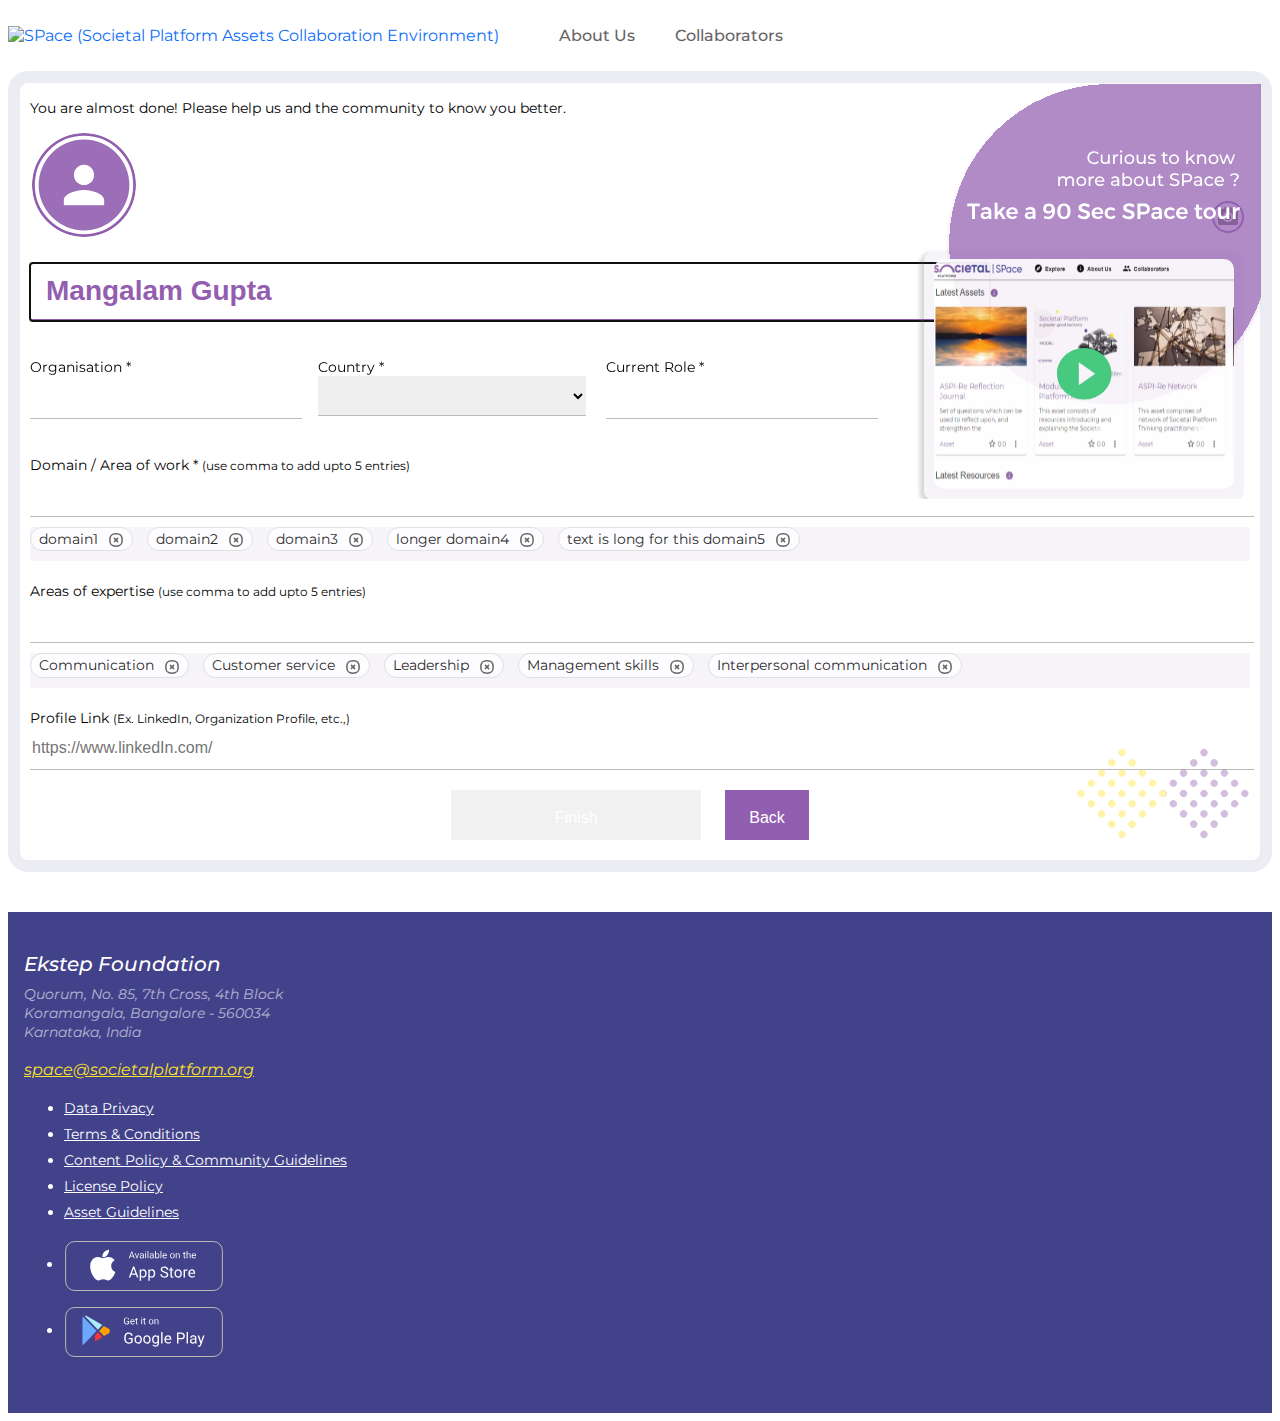
==== final.html @ 02b8c608 "Updates" ====
<!DOCTYPE html>
<html lang="en">
    <head>
        <meta charset="utf-8">
        <meta http-equiv="Cache-Control" content="no-cache">
        <meta name="viewport" content="width=device-width, initial-scale=1, maximum-scale=1, user-scalable=no">

        <title>Onboarding to Societal Platform SPace</title>


        
        <link rel="icon" href="https://space.societalplatform.org/auth/resources/d3nnr/login/space-keycloak-theme-v3/img/favicon.png" />  
       
        <link rel="stylesheet" href="https://fonts.googleapis.com/css2?family=Montserrat:wght@100;200;300;400;500;600;700;800&display=swap"/>

        <link rel="stylesheet" href="https://space.societalplatform.org/auth/resources/d3nnr/login/space-keycloak-theme-v3/node_modules/patternfly/dist/css/patternfly.min.css"/>
        <!-- <link rel="stylesheet" href="https://space.societalplatform.org/auth/resources/d3nnr/login/space-keycloak-theme-v3/node_modules/patternfly/dist/css/patternfly-additions.min.css"/> -->
        <!-- <link rel="stylesheet" href="https://space.societalplatform.org/auth/resources/d3nnr/login/space-keycloak-theme-v3/lib/zocial/zocial.css"/> -->
        <!-- <link rel="stylesheet" href="https://space.societalplatform.org/auth/resources/d3nnr/login/space-keycloak-theme-v3/css/login.css"/> -->

        <link rel="stylesheet" href="css/prototype.css"/>

        <script>
            function showDropdown() {
               document.getElementById("myDropdown").classList.toggle("show");
            }

            window.onclick = function(event) {
               if (!event.target.matches('.dropbtn')) {
               var dropdowns = document.getElementsByClassName("dropdown-content");
               var i;
                  for (i = 0; i < dropdowns.length; i++) {
                     var openDropdown = dropdowns[i];
                     if (openDropdown.classList.contains('show')) {
                     openDropdown.classList.remove('show');
                  }
               }
            }
            }
         </script>
         
    </head>
    <body>
        
        <!-- header-->
        <header>
            <nav class="container">
                <div class="box-row">
                    <a href="https://space.societalplatform.org/" class="brand">
                        <img src="https://space.societalplatform.org/auth/resources/d3nnr/login/space-keycloak-theme-v3/img/spacelogonew.png" alt="SPace (Societal Platform Assets Collaboration Environment)" />
                    </a>
                    <ul class="nav-lists">
                        <li><a href ="https://space.societalplatform.org/public/about">About Us</a></li>
                        <li><a href="https://space.societalplatform.org/public/collaborators">Collaborators</a></li>
                    </ul>
                </div>
            </nav>
        </header>
        <!-- <div id="kc-header" class="login-pf-page-header">
            <div id="kc-header-wrapper" class=" header-align">
                <div class="pd-title-responsive">
                    <div class="dropbtn icons btn-right showLeft" onclick="showDropdown()">
                        <img src ="https://space.societalplatform.org/auth/resources/d3nnr/login/space-keycloak-theme-v3/img/Vector.png" alt="menu icon">
                    </div>
                    <div id="myDropdown" class="dropdown-content">
                        <a href="https://space.societalplatform.org/public/about">About Us</a>
                        <a href="https://space.societalplatform.org/public/collaborators">Collaborators</a>
                    </div>
                </div>
            </div>
        </div> -->

        <!--Main starts-->
        <main class="container">
            <div class="mainBody">
                <div class="row form-container f-outline m-tb r-position">
                    <section class="col-xs-12 col-sm-8 col-md-8 col-lg-8">
                        <p class="s-text">You are almost done! Please help us and the community to know you better.</p>
                        <form>
                            <div class="form-inline f-step">
                                <div class="form-group r-position">
                                    <div class="circle">
                                        <img class="profile-pic" src="images/v-avatar.svg">
                                    </div>
                                    <div class="p-image">
                                    <i class="v-camera upload-button a-position"></i>
                                        <input class="file-upload" type="file" accept="image/*"/>
                                    </div>
                                </div>
                                <div class="form-group form-btext">
                                    <input tabindex="1" id="org" class="form-control" name="org" value="Mangalam Gupta" type="text" autocomplete="off" autofocus>
                                </div>
                            </div>
                            <div class="form-inline multiple m-tb">
                                <div class="form-group">
                                    <label for="org" class="control-label">Organisation <span class="text-warning">*</span></label>   
                                    <input tabindex="1" id="org" class="form-control" name="org" value="" type="text" autocomplete="off" autofocus>
                                </div>
                                <div class="form-group">
                                    <label for="ctry" class="control-label">Country <span class="text-warning">*</span></label>
                                    <select class="form-control" id="ctry">
                                        <option>&nbsp;</option>
                                        <option>Afghanistan</option>
                                        <option>Albania</option>
                                        <option>Algeria</option>
                                        <option>Andorra</option>
                                      </select>
                                </div>
                                <div class="form-group">
                                    <label for="role" class="control-label">Current Role <span class="text-warning">*</span></label>
                                    <input id="role" class="form-control" name="role" type="text" autocomplete="off">
                                </div>
                            </div>
                            <div class="form-group">
                                <label for="domain" class="control-label">
                                    Domain / Area of work <span class="text-warning">*</span>
                                    <span class="help-block m-0 xs-text">(use comma to add upto 5 entries)</span>
                                </label>
                                
                                <input id="domain" class="form-control" name="domain" value="" type="text" autocomplete="off">
                                <div class="well mt-10 b-none b-shadow-none">
                                    <div class="chips">domain1 <span class="icon-close"></span></div>
                                    <div class="chips">domain2 <span class="icon-close"></span></div>
                                    <div class="chips">domain3 <span class="icon-close"></span></div>
                                    <div class="chips">longer domain4 <span class="icon-close"></span></div>
                                    <div class="chips">text is long for this domain5 <span class="icon-close"></span></div>
                                </div>
                            </div>
                            <div class="form-group">
                                <label for="area" class="control-label">
                                    Areas of expertise
                                    <span class="help-block m-0 xs-text">(use comma to add upto 5 entries)</span>
                                </label>
                                <input id="area" class="form-control" name="area" type="text" autocomplete="off">
                                <div class="well mt-10 b-none b-shadow-none">
                                    <div class="chips">Communication <span class="icon-close"></span></div>
                                    <div class="chips">Customer service <span class="icon-close"></span></div>
                                    <div class="chips">Leadership <span class="icon-close"></span></div>
                                    <div class="chips">Management skills <span class="icon-close"></span></div>
                                    <div class="chips">Interpersonal communication <span class="icon-close"></span></div>
                                </div>
                            </div>
                            <div class="form-group">
                                <label for="profile" class="control-label">
                                    Profile Link
                                    <span class="help-block m-0 xs-text">(Ex. LinkedIn, Organization Profile, etc.,)</span>
                                </label>   
                                <input id="profile" class="form-control" name="profile" placeholder="https://www.linkedIn.com/" type="text" autocomplete="off">
                            </div>
                            
                            <div class="form-group center">
                                <input class="btn btn-primary btn-lg disabled" name="next" id="nextTC" type="submit" value="Finish">
                                <input class="btn btn-primary" name="next" id="nextTC" type="submit" value="Back">
                            </div>
                        </form>
                        
                    </section>
                    <span class="v-oGraphic a-position visible-md visible-lg">&nbsp;</span>
                        <span class="v-diamond a-position visible-md visible-lg">&nbsp;</span>
                </div>
            </div>
        </main>
        
        <!--Main ends-->

        <!-- Footer -->
        <footer>
            <div class="container">
                <div class="row">
                    <div class="col-xs-12 col-sm-6 col-md-4 col-lg-4">
                        <address>
                            <h5>Ekstep Foundation</h5>
                            <span>Quorum, No. 85, 7th Cross, 4th Block<br>
                            Koramangala, Bangalore - 560034<br>
                            Karnataka, India</span><br><br>
                            <a href="mailto:space@societalplatform.org" class="yellow-color">space@societalplatform.org</a>
                        </address>
                    </div>
                    <div class="col-xs-12 col-sm-6 col-md-4 col-lg-4">
                        <ul class="list-unstyled">
                            <li><a href="#">Data Privacy</a></li>
                            <li><a href="#">Terms &amp; Conditions</a></li>
                            <li><a href="#">Content Policy &amp; Community Guidelines</a></li>
                            <li><a href="#">License Policy</a></li>
                            <li><a href="#">Asset Guidelines</a></li>
                          </ul>
                    </div>
                    <div class="col-xs-12 col-sm-12 col-md-4 col-lg-4">
                        <ul class="list-inline">
                            <li>
                                <a class="btn btn-link appStore" href="" role="button">
                                    <img src="images/appStore.svg">
                                </a>
                            </li>
                            <li>
                                <a class="btn btn-link gPlay" role="button">
                                    <img src="images/playStore.svg">
                                </a>
                            </li>
                        </ul>
                    </div>
                </div>
            </div>
        </footer>

        <script src="https://code.jquery.com/jquery-3.6.0.slim.min.js" integrity="sha256-u7e5khyithlIdTpu22PHhENmPcRdFiHRjhAuHcs05RI=" crossorigin="anonymous"></script>
        <script>
            $(document).ready(function() {
               var readURL = function(input) {
                   if (input.files && input.files[0]) {
                       var reader = new FileReader();

                       reader.onload = function (e) {
                           $('.profile-pic').attr('src', e.target.result);
                       }
               
                       reader.readAsDataURL(input.files[0]);
                   }
               }
               

               $(".file-upload").on('change', function(){
                   readURL(this);
               });
               
               $(".upload-button").on('click', function() {
               $(".file-upload").click();
               });
           });
        </script>
    </body>
</html>
---- css/prototype.css ----
body {
    font-family: 'Montserrat', sans-serif;
    font-size: 16px;
}


/* Global button stylings */

/* Typography */
h1, h2, h3, h4, h5, h6 {
    font-weight: 500;
    line-height: 1.2;
    margin-top: 0;
    margin-bottom: 8px;
}
h1 {font-size: 40px;}
h2 {font-size: 32px;}
h3 {font-size: 28px;}
h4 {font-size: 24px;}
h5 {font-size: 20px;}
h6 {font-size: 16px;}

/* Button */
.btn {
    font-size: 16px;
    height: 50px;
    display: inline-block;
    font-weight: 500;
    vertical-align: middle;
    line-height: 2.5;
    text-align: center;
    transition: color .15s ease-in-out,background-color .15s ease-in-out,border-color .15s ease-in-out,box-shadow .15s ease-in-out;
    margin-right: 20px;
}
.btn-lg {
    min-width: 250px;
}
.btn-default {
    background-image: none;
    box-shadow: none;
    background-color: #FFFFFF;
    border-color: #925eb0;
}
.btn-primary {
    background-color: #925eb0;
    color: #FFFFFF;
    padding: 8px 24px;
    border: none;
    background-image: none;
}
.btn-default:hover,
.btn-default:active,
.btn-default.active.focus, 
.btn-default.active:focus, 
.btn-default.active:hover, 
.btn-default:active.focus, 
.btn-default:active:focus, 
.btn-default:active:hover {
    background-color: #FFFFFF;
    border-color: #622486;
    outline: none;
    border-radius: 0;
    color: #925eb0;
}
.btn-default:focus {
    color: #925eb0;
    background-color: #FFFFFF;
    border-color: #622486;
    outline: none;
    border-radius: 0;
    box-shadow: 0 0 0 0.25rem rgb(146 94 176 / 50%);
}

.btn-primary:hover,
.btn-primary:active,
.btn-primary.active.focus, 
.btn-primary.active:focus, 
.btn-primary.active:hover, 
.btn-primary:active.focus, 
.btn-primary:active:focus, 
.btn-primary:active:hover {
    background-color: #7E43A0;
    border-color: #622486;
    outline: none;
    border-radius: 0;
    color: #FFFFFF;
}
.btn-check:focus+.btn-primary,
.btn-primary:focus {
    color: #FFFFFF;
    background-color: #7E43A0;
    border-color: #622486;
    outline: none;
    border-radius: 0;
    box-shadow: 0 0 0 0.25rem rgb(146 94 176 / 50%);
}
.btn.disabled, .btn[disabled], fieldset[disabled] .btn {
    background-color: #f1f1f1!important;
}


a {
    color: #0d6efd;
}
.list-group {
    border: none;
}


/* Header */
header {
    margin: 10px 0;
}
header .box-row {
    display: flex;
    padding: 16px 0;
    align-items: center;
    flex-wrap: nowrap;
}
header nav {
    flex-grow: 4;
}

/* Brand Logo */
header .brand {
    text-decoration: none;
}
header .brand img {
    width: 225px;
    height: auto;
}

/* Nav Menu lists */
header nav {
    display: flex;
    flex-wrap: nowrap;
    align-items: center;
}
header .nav-lists {
    display: inline-flex;
    list-style-type: none;
    margin: 0;
}

header .nav-lists a {
    font-size: 16px;
    font-weight: 500;
    color: #696466;
    padding: 8px 20px;
    text-decoration: none;
}
header .nav-lists a:hover {
    border-bottom: #925eb0;
    border-bottom-width: 4px;
    border-bottom-style: solid;
    color: #925eb0;
}



/* Forms */
.form-group,
.checkbox,
.radio {
    margin-bottom: 20px;
}
label {
    font-size: 14px;
    font-weight: normal;
    color: #000000;
}
.form-control {
    height: 40px;
    transition: border-color .15s ease-in-out,box-shadow .15s ease-in-out;
    font-size: 16px;
}
.form-control:hover {
    border-color: #bbb;
}
.form-control:focus {
    color: #212529;
    border-color: #925eb0;
    box-shadow: 0 0 0 0.35rem rgb(146 94 176 / 40%);
    background-color: #fff;
    border-radius: 0;
}

.checkbox input[type=checkbox] {
    width: 1em;
    height: 1em;
    margin-top: 0.25em;
    vertical-align: top;
    background-repeat: no-repeat;
    background-position: center;
    background-size: contain;
    border: 1px solid rgba(0,0,0,.25);
}
.checkbox .form-check-label {
    margin-left: 10px;
}


.f-outline .form-inline.multiple {
    display: inline-flex;
    justify-content: space-between;
    flex-direction: row;
    gap: 20px;
    
}
.f-outline .form-inline.multiple .form-group {
    width: min(95%, 45rem);
}
.f-outline .form-control {
    width: 100%;
    border-width: 0 0 1px;
    border-bottom-style: solid;
    border-bottom-color: #BBBBBB;
    box-shadow: none;
}
.f-outline .form-control:focus {
    border-bottom-color: #925eb0;
    border-width: 0 0 2px;
}



/* form profile avatar upload */

.profile-pic {
    width: 200px;
    max-height: 200px;
    display: inline-block;
}

.file-upload {
    display: none !important;
}
.circle {
    border-radius: 100% !important;
    overflow: hidden;
    width: 104px;
    height: 104px;
    border: 2px solid rgba(255, 255, 255, 0.2);
    top: 72px;
    display: inline-block;
}
img {
    max-width: 100%;
    height: auto;
}
.p-image {
  position: absolute;
  top: 167px;
  right: 30px;
  color: #666666;
  transition: all .3s cubic-bezier(.175, .885, .32, 1.275);
}
.p-image:hover {
  transition: all .3s cubic-bezier(.175, .885, .32, 1.275);
}
.upload-button {
  font-size: 1.2em;
}

.upload-button:hover {
  transition: all .3s cubic-bezier(.175, .885, .32, 1.275);
  color: #999;
}
.v-camera {
    background: url(../images/v-camera.svg) no-repeat 0 0;
    background-position: 0 0;
    display: inline-block;
    width: 32px;
    height: 32px;
    top: -97px;
    right: -24px;
}
.form-inline.f-step .form-group.form-btext {width: min(95%, 58rem);}
.form-inline.f-step .form-control {
    font-size: 28px;
    padding: 8px 16px;
    font-weight: 600;
    color: #935eb0;
}

@media (max-width: 768px) {
    .form-inline.f-step {text-align: center;}
    /* .circle {width: 64px;height:64px;} */
    .v-camera {top:-98px;right: 61px;}
    .form-inline.f-step .form-control {font-size: 24px}
    .f-outline .form-inline.multiple {flex-direction: column;width: 100%;}
    /* .f-outline .form-inline.multiple .form-group {width: 100% !important} */
    .btn {margin-bottom: 20px;width: 100% !important;}
}


/* Additional */
.yellow-color {
    color: #ffe22a;
}

/* typography */
.xs-text {font-size: 12px;}
.s-text {font-size:14px;}

/* text */
.center {text-align: center;}

/* margin */
.m-0 {margin: 0;}
.mt-10 {margin-top:10px;}
.m-tb {margin:16px 0;}

/* padding */
.p-all {padding: 36px;}

/* positions */
.r-position {position:relative;}
.a-position {position: absolute;}

/* images */
img {
    width: 100%;
    height: 100%;
}

/* borders */
.b-none {border: none;}

/* box-shadow */
.b-shadow-none {box-shadow: none;}

/* chips */
.chips {
    display: inline-block;
    padding:2px 8px;
    font-size: 14px;
    color: rgba(0, 0, 0, .87);
    border: 1px solid #E0E0E0;
    background-color: rgb(255 255 255 / 74%);
    border-radius: 14px;
    margin: 0 10px 10px 0;
}
.icon-close {
    background: url(../images/icon-close.svg) no-repeat;
    width: 16px !important;
    height: 16px !important;
    margin-left: 6px;
    margin-right: 0 !important;
    cursor: pointer;
}

.mainBody {
    padding: 0 10px;
    border-radius: 20px;
    border: 12px solid rgba(66, 66, 139, 0.1);
    background-color: #FFFFFF;
    margin-bottom: 40px;
}

.mainBody .lCol .box >img {
    width: auto;
    margin-left: -10px;
}
.form-container .sub-heading label a,
.form-container .list-group-item a,
.form-container .form-group a {
    color:#925eb0;
}

.form-container .sub-heading {
    display: flex;
    flex-direction: column;
    margin: 10px 0 20px;
}
.form-container .sub-heading h1 {
    margin-bottom: 0;
    font-size: 36px;
    font-weight: 500;
}
.form-container .sub-heading label {
    color: #696466;
    margin-top: 10px;
    font-size: 14px;
}
.form-container .sub-heading label a {
    font-weight: 600;
}
.form-container .list-group-item {
    padding: 6px 0;
    margin: 0;
    border: none;
    background: transparent;
}

.form-container .form-group a {
    float: right;
    font-size: 16px;
    font-weight: 500;
}

.form-container .option {
    color: #696466;
    background-image: linear-gradient(#979797,#979797),linear-gradient(#979797,#979797);
    background-size: 45% 1px;
    background-position: center left,center right;
    background-repeat: no-repeat;
    font-size: 18px;
    margin: 10px 0;
    text-align: center;
}

[class^="icon-"] {
    width: 26px;
    height: 26px;
    display: inline-block;
    vertical-align: middle;
    margin-right: 10px;
}

.icon-google {background: url(../images/google.svg) no-repeat;}
.icon-apple {background: url(../images/apple.svg) no-repeat;}
.icon-guest {background: url(../images/user.svg) no-repeat;}

.well {
    background-color: rgba(146, 94, 176, 0.07);
    border: none;
}
.tc-card {
    max-height: 360px;
    overflow-y: scroll;
}
.v-diamond {
    background: url(../images/vecto_couple.svg) no-repeat 0 0;
    width: 174px;
    height: 93px;
    display: inline-block;
    bottom: 0;
    right: 0;
}

.v-oGraphic {
    background: url(../images/v_graphic.svg) no-repeat 0 0;
    width: 345px;
    height: 417px;
    display: inline-block;
    top: -17px;
    right: -11px;
}


/* Footer */
footer,
footer .list-unstyled a {color: #FFFFFF;}

footer {background-color: #42428b;}

footer .row {padding: 40px 16px;}

address {font-size: 16px;} 

address {margin: 0;}

footer .list-unstyled,
address>span {font-size: 14px;}

address>span {opacity: 0.6;}

footer .list-unstyled,
footer .list-inline {margin-top: 20px;}

footer .list-unstyled>li {margin-bottom: 8px;}
footer .list-inline>li {margin-bottom: 16px;}
footer .list-inline a,
footer .list-inline a {
    min-width: 160px;
    height: 50px;
}
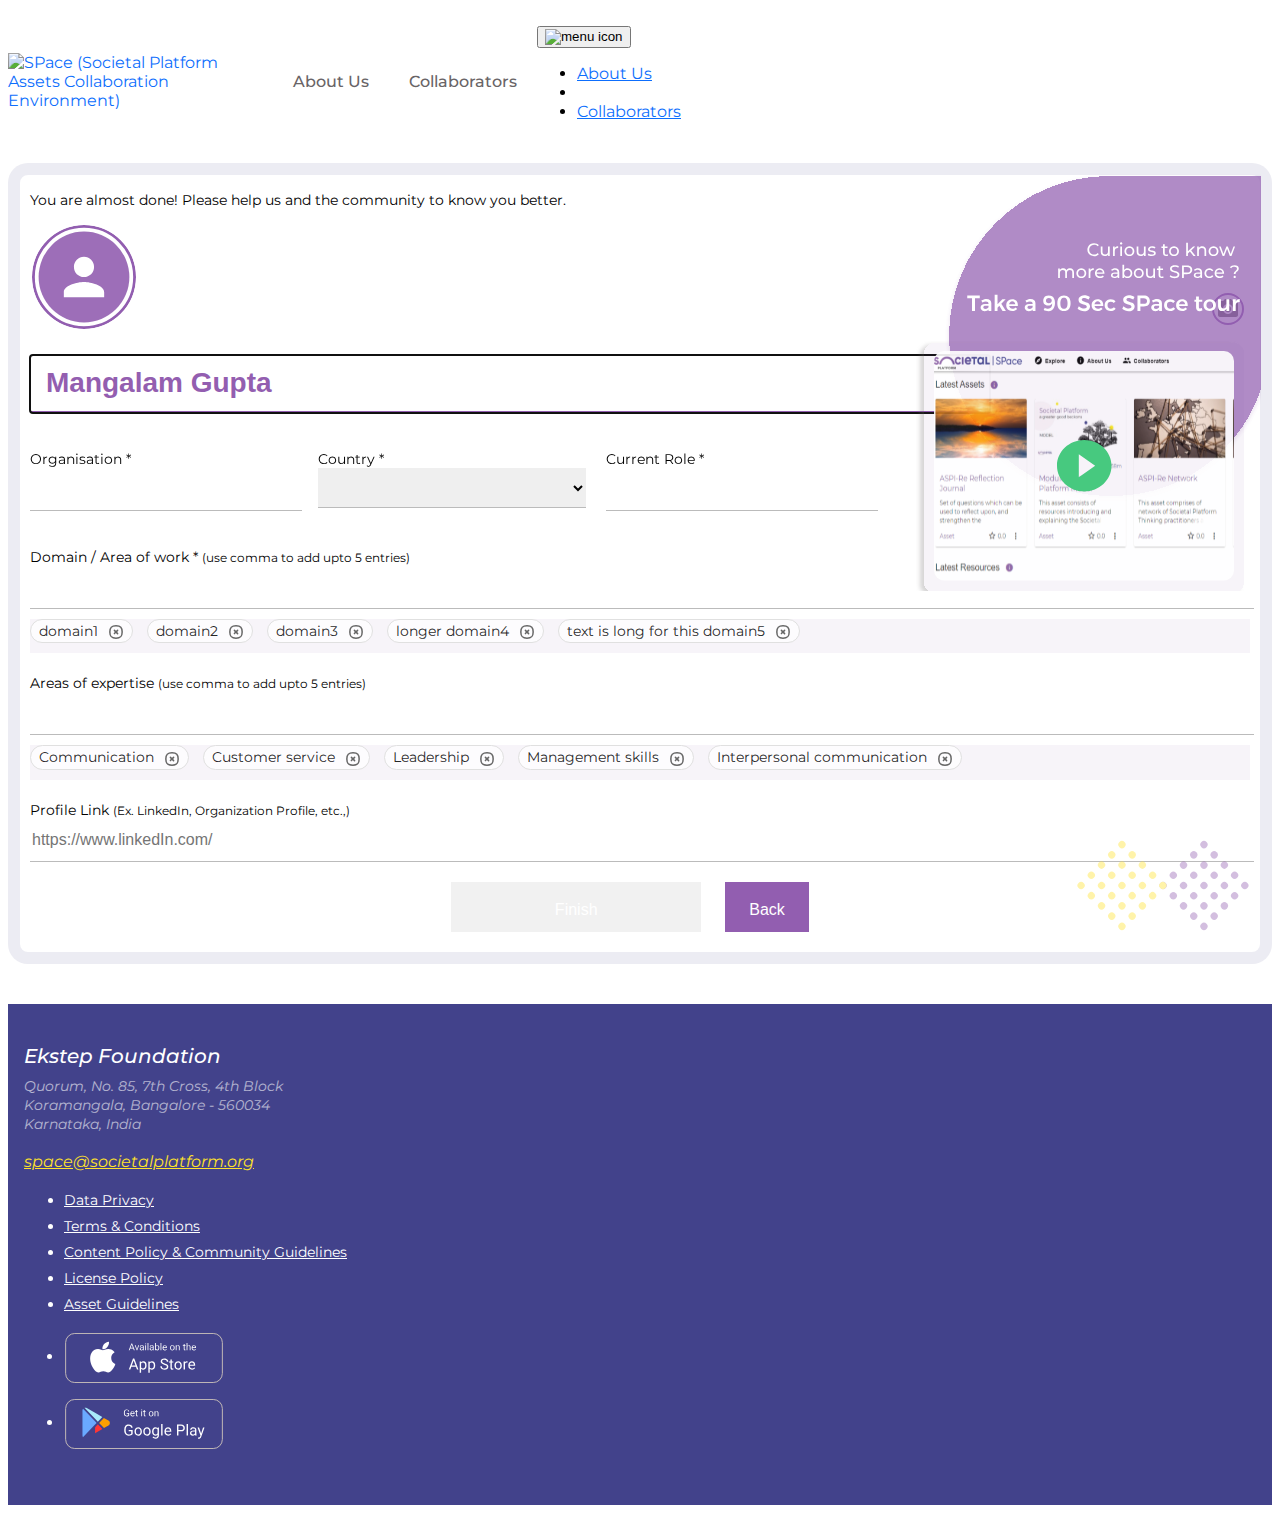
==== commit 1bd4da5f: "Updates" ====
--- a/final.html
+++ b/final.html
@@ -6,38 +6,12 @@
         <meta name="viewport" content="width=device-width, initial-scale=1, maximum-scale=1, user-scalable=no">
 
         <title>Onboarding to Societal Platform SPace</title>
-
-
         
         <link rel="icon" href="https://space.societalplatform.org/auth/resources/d3nnr/login/space-keycloak-theme-v3/img/favicon.png" />  
-       
         <link rel="stylesheet" href="https://fonts.googleapis.com/css2?family=Montserrat:wght@100;200;300;400;500;600;700;800&display=swap"/>
-
         <link rel="stylesheet" href="https://space.societalplatform.org/auth/resources/d3nnr/login/space-keycloak-theme-v3/node_modules/patternfly/dist/css/patternfly.min.css"/>
-        <!-- <link rel="stylesheet" href="https://space.societalplatform.org/auth/resources/d3nnr/login/space-keycloak-theme-v3/node_modules/patternfly/dist/css/patternfly-additions.min.css"/> -->
-        <!-- <link rel="stylesheet" href="https://space.societalplatform.org/auth/resources/d3nnr/login/space-keycloak-theme-v3/lib/zocial/zocial.css"/> -->
-        <!-- <link rel="stylesheet" href="https://space.societalplatform.org/auth/resources/d3nnr/login/space-keycloak-theme-v3/css/login.css"/> -->
 
         <link rel="stylesheet" href="css/prototype.css"/>
-
-        <script>
-            function showDropdown() {
-               document.getElementById("myDropdown").classList.toggle("show");
-            }
-
-            window.onclick = function(event) {
-               if (!event.target.matches('.dropbtn')) {
-               var dropdowns = document.getElementsByClassName("dropdown-content");
-               var i;
-                  for (i = 0; i < dropdowns.length; i++) {
-                     var openDropdown = dropdowns[i];
-                     if (openDropdown.classList.contains('show')) {
-                     openDropdown.classList.remove('show');
-                  }
-               }
-            }
-            }
-         </script>
          
     </head>
     <body>
@@ -49,32 +23,29 @@
                     <a href="https://space.societalplatform.org/" class="brand">
                         <img src="https://space.societalplatform.org/auth/resources/d3nnr/login/space-keycloak-theme-v3/img/spacelogonew.png" alt="SPace (Societal Platform Assets Collaboration Environment)" />
                     </a>
-                    <ul class="nav-lists">
+                    <ul class="nav-lists hidden-xs">
                         <li><a href ="https://space.societalplatform.org/public/about">About Us</a></li>
                         <li><a href="https://space.societalplatform.org/public/collaborators">Collaborators</a></li>
                     </ul>
+                    <div class="dropdown visible-xs">
+                        <button id="dLabel" type="button" data-toggle="dropdown" aria-haspopup="true" aria-expanded="false">
+                            <img src ="https://space.societalplatform.org/auth/resources/d3nnr/login/space-keycloak-theme-v3/img/Vector.png" alt="menu icon">
+                        </button>
+                        <ul class="dropdown-menu" aria-labelledby="dLabel">
+                            <li><a href ="https://space.societalplatform.org/public/about">About Us</a></li>
+                            <li role="separator" class="divider"></li>
+                            <li><a href="https://space.societalplatform.org/public/collaborators">Collaborators</a></li>
+                        </ul>
+                    </div>
                 </div>
             </nav>
         </header>
-        <!-- <div id="kc-header" class="login-pf-page-header">
-            <div id="kc-header-wrapper" class=" header-align">
-                <div class="pd-title-responsive">
-                    <div class="dropbtn icons btn-right showLeft" onclick="showDropdown()">
-                        <img src ="https://space.societalplatform.org/auth/resources/d3nnr/login/space-keycloak-theme-v3/img/Vector.png" alt="menu icon">
-                    </div>
-                    <div id="myDropdown" class="dropdown-content">
-                        <a href="https://space.societalplatform.org/public/about">About Us</a>
-                        <a href="https://space.societalplatform.org/public/collaborators">Collaborators</a>
-                    </div>
-                </div>
-            </div>
-        </div> -->
 
         <!--Main starts-->
         <main class="container">
             <div class="mainBody">
                 <div class="row form-container f-outline m-tb r-position">
-                    <section class="col-xs-12 col-sm-8 col-md-8 col-lg-8">
+                    <section class="col-xs-12 col-sm-12 col-md-8 col-lg-8">
                         <p class="s-text">You are almost done! Please help us and the community to know you better.</p>
                         <form>
                             <div class="form-inline f-step">
@@ -204,6 +175,8 @@
         </footer>
 
         <script src="https://code.jquery.com/jquery-3.6.0.slim.min.js" integrity="sha256-u7e5khyithlIdTpu22PHhENmPcRdFiHRjhAuHcs05RI=" crossorigin="anonymous"></script>
+        <script src="https://stackpath.bootstrapcdn.com/bootstrap/3.4.1/js/bootstrap.min.js" integrity="sha384-aJ21OjlMXNL5UyIl/XNwTMqvzeRMZH2w8c5cRVpzpU8Y5bApTppSuUkhZXN0VxHd" crossorigin="anonymous"></script>
+
         <script>
             $(document).ready(function() {
                var readURL = function(input) {
--- a/css/prototype.css
+++ b/css/prototype.css
@@ -116,6 +116,7 @@
     padding: 16px 0;
     align-items: center;
     flex-wrap: nowrap;
+    width: 100%;
 }
 header nav {
     flex-grow: 4;
@@ -125,7 +126,7 @@
 header .brand {
     text-decoration: none;
 }
-header .brand img {
+header .brand {
     width: 225px;
     height: auto;
 }
@@ -283,15 +284,6 @@
     color: #935eb0;
 }
 
-@media (max-width: 768px) {
-    .form-inline.f-step {text-align: center;}
-    /* .circle {width: 64px;height:64px;} */
-    .v-camera {top:-98px;right: 61px;}
-    .form-inline.f-step .form-control {font-size: 24px}
-    .f-outline .form-inline.multiple {flex-direction: column;width: 100%;}
-    /* .f-outline .form-inline.multiple .form-group {width: 100% !important} */
-    .btn {margin-bottom: 20px;width: 100% !important;}
-}
 
 
 /* Additional */
@@ -358,8 +350,7 @@
     margin-bottom: 40px;
 }
 
-.mainBody .lCol .box >img {
-    width: auto;
+.mainBody .lCol .box {
     margin-left: -10px;
 }
 .form-container .sub-heading label a,
@@ -373,11 +364,11 @@
     flex-direction: column;
     margin: 10px 0 20px;
 }
-.form-container .sub-heading h1 {
+/* .form-container .sub-heading h1 {
     margin-bottom: 0;
     font-size: 36px;
     font-weight: 500;
-}
+} */
 .form-container .sub-heading label {
     color: #696466;
     margin-top: 10px;
@@ -476,3 +467,45 @@
     min-width: 160px;
     height: 50px;
 }
+
+
+
+@media (max-width: 768px) {
+
+    /* header */
+    header .box-row {justify-content: space-between;}
+
+    .dropdown button {background: transparent;border: transparent;}
+    .dropdown-menu {right: 0;left: auto;}
+    .dropdown-menu li a {font-size: 16px;padding: 10px 26px;}
+    .dropdown-menu>li>a:focus, 
+    .dropdown-menu>li>a:hover {
+        background-color: #7E43A0;
+        border-color: #622486;
+        outline: none;
+        border-radius: 0;
+        color: #FFFFFF;
+    }
+
+
+    /* final step onboarding */
+    .form-inline.f-step {text-align: center;}
+    .v-camera {top:-98px;right: 61px;}
+    .form-inline.f-step .form-control {font-size: 24px}
+    .f-outline .form-inline.multiple {flex-direction: column;width: 100%;}
+    .btn {margin-bottom: 20px;width: 100% !important;}
+    footer .list-inline>li{margin-bottom: 0 !important;width: 164px;padding: 0;}
+    footer .list-inline>li>a {margin-bottom: 0;padding: 0;}
+}
+
+@media (min-width: 768px) and (max-width: 992px) {
+    /* header */
+    header .box-row {justify-content: flex-start;}
+
+    /* final step onboarding */
+    .form-inline.f-step {text-align: left;}
+    .v-camera {right: -29px;}
+    .form-inline.f-step .form-group.form-btext {width: min(95%, 52rem);}
+    .f-outline .form-inline.multiple .form-group {width: 100%;}
+}
+@media (min-width: 992px) and (max-width: 1199px){}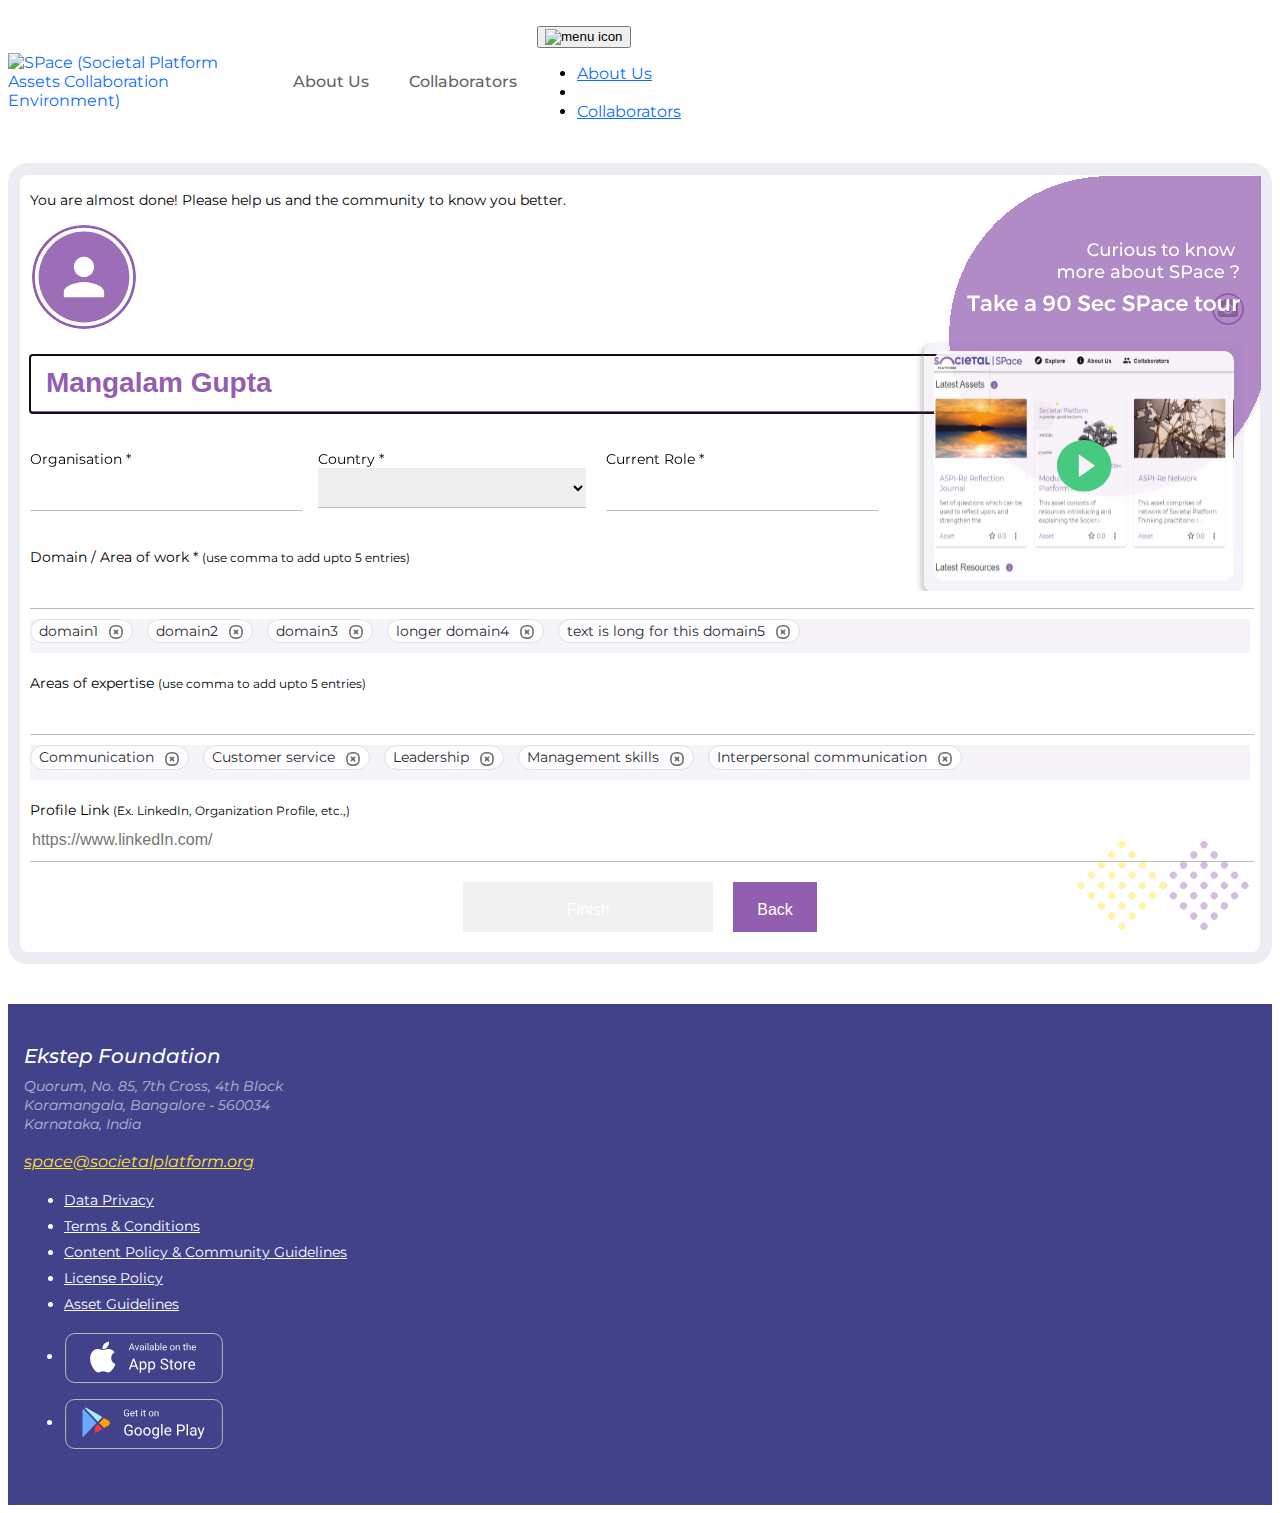
==== commit 1501e10c: "updates" ====
--- a/final.html
+++ b/final.html
@@ -119,7 +119,7 @@
                                 <input id="profile" class="form-control" name="profile" placeholder="https://www.linkedIn.com/" type="text" autocomplete="off">
                             </div>
                             
-                            <div class="form-group center">
+                            <div class="form-group btn-group center">
                                 <input class="btn btn-primary btn-lg disabled" name="next" id="nextTC" type="submit" value="Finish">
                                 <input class="btn btn-primary" name="next" id="nextTC" type="submit" value="Back">
                             </div>
@@ -127,7 +127,7 @@
                         
                     </section>
                     <span class="v-oGraphic a-position visible-md visible-lg">&nbsp;</span>
-                        <span class="v-diamond a-position visible-md visible-lg">&nbsp;</span>
+                    <span class="v-diamond a-position visible-md visible-lg">&nbsp;</span>
                 </div>
             </div>
         </main>
--- a/css/prototype.css
+++ b/css/prototype.css
@@ -30,7 +30,6 @@
     line-height: 2.5;
     text-align: center;
     transition: color .15s ease-in-out,background-color .15s ease-in-out,border-color .15s ease-in-out,box-shadow .15s ease-in-out;
-    margin-right: 20px;
 }
 .btn-lg {
     min-width: 250px;
@@ -99,6 +98,9 @@
 }
 
 
+
+.form-group.btn-group:last-child {margin-right: 0;}
+
 a {
     color: #0d6efd;
 }
@@ -129,6 +131,11 @@
 header .brand {
     width: 225px;
     height: auto;
+}
+header .brand img, 
+footer img {
+    width: 100%;
+    height: 100%;
 }
 
 /* Nav Menu lists */
@@ -245,7 +252,7 @@
     top: 72px;
     display: inline-block;
 }
-img {
+.circle > img {
     max-width: 100%;
     height: auto;
 }
@@ -310,11 +317,6 @@
 .r-position {position:relative;}
 .a-position {position: absolute;}
 
-/* images */
-img {
-    width: 100%;
-    height: 100%;
-}
 
 /* borders */
 .b-none {border: none;}
@@ -364,11 +366,6 @@
     flex-direction: column;
     margin: 10px 0 20px;
 }
-/* .form-container .sub-heading h1 {
-    margin-bottom: 0;
-    font-size: 36px;
-    font-weight: 500;
-} */
 .form-container .sub-heading label {
     color: #696466;
     margin-top: 10px;
@@ -467,6 +464,7 @@
     min-width: 160px;
     height: 50px;
 }
+
 
 
 
@@ -508,4 +506,21 @@
     .form-inline.f-step .form-group.form-btext {width: min(95%, 52rem);}
     .f-outline .form-inline.multiple .form-group {width: 100%;}
 }
-@media (min-width: 992px) and (max-width: 1199px){}+@media (min-width: 992px) and (max-width: 1199px){}
+
+@media (min-width: 1199px) and (max-width: 1200px) {
+    .form-group.btn-group {
+        display: flex;
+        justify-content: center;
+        flex-direction: row;
+        gap: 20px;
+    }
+}
+@media (min-width: 1200px) {
+    .form-group.btn-group {
+        display: flex;
+        justify-content: center;
+        flex-direction: row;
+        gap: 20px;
+    }
+}
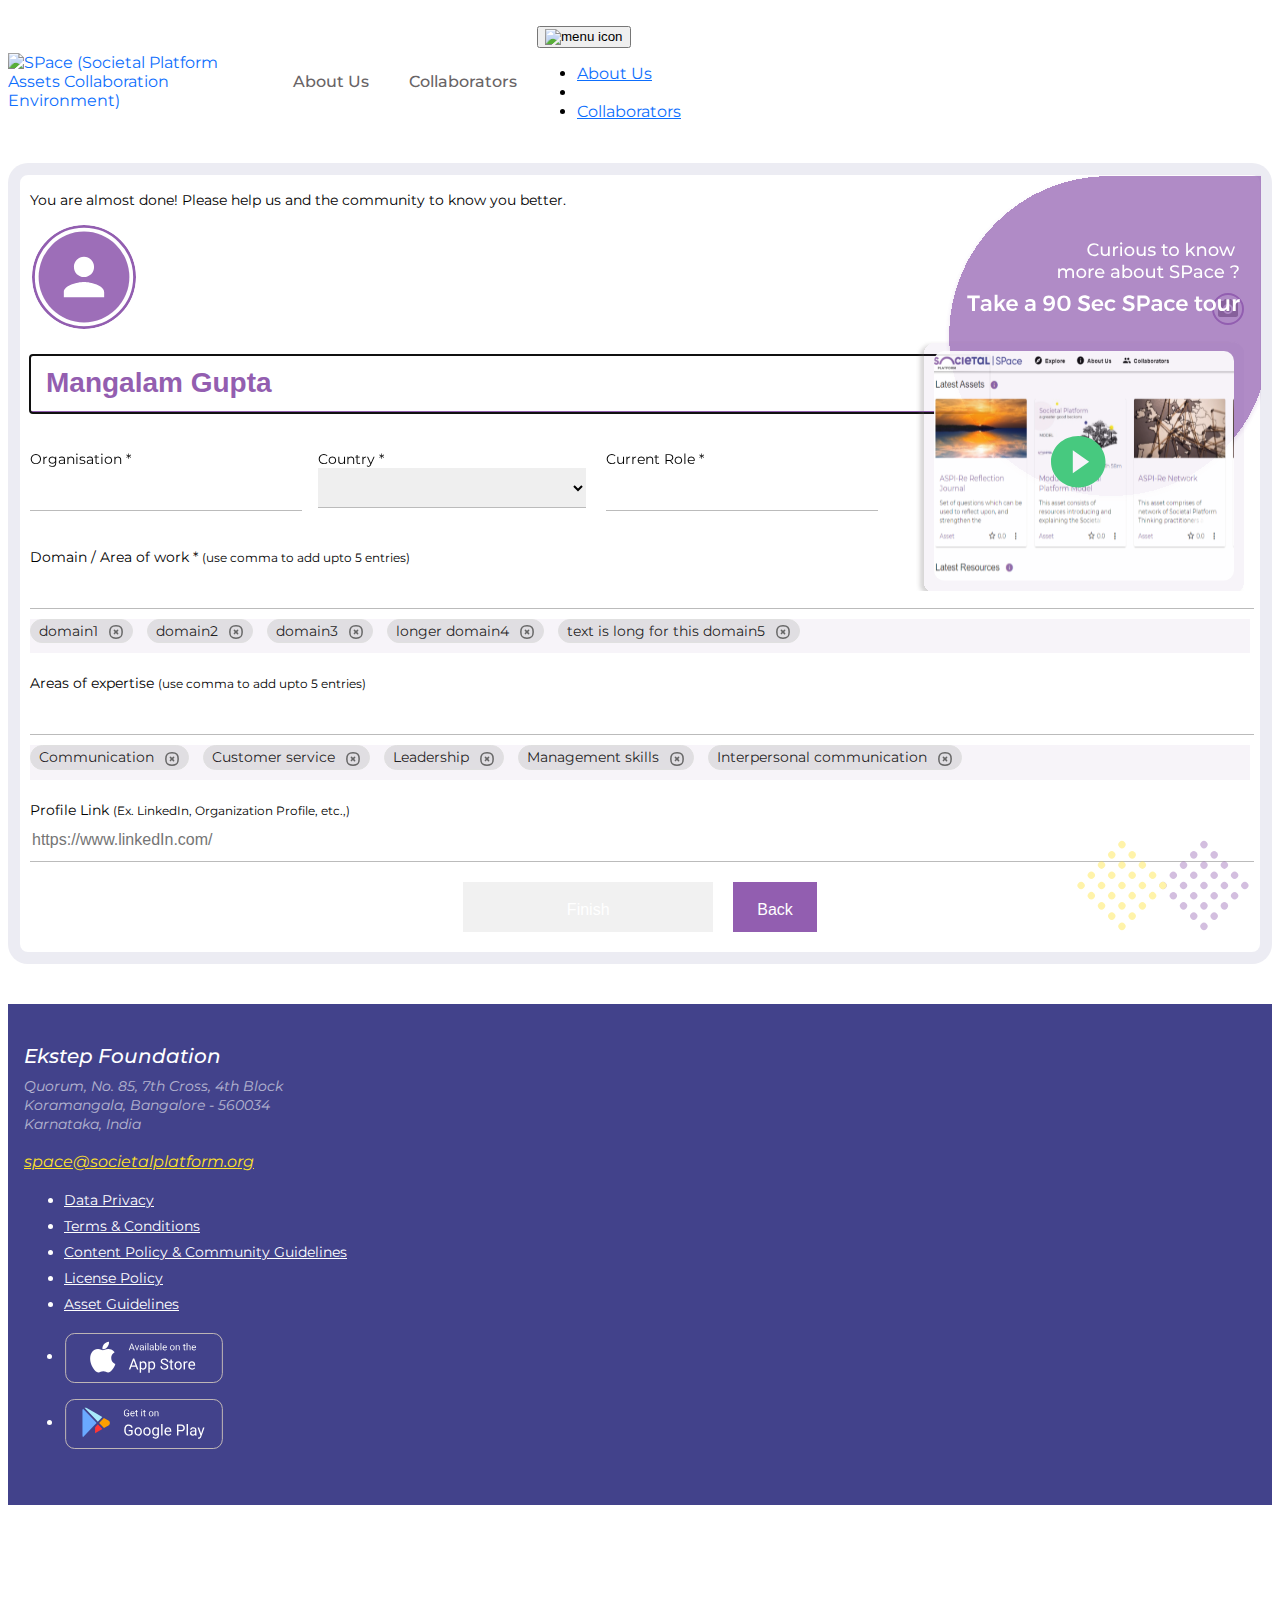
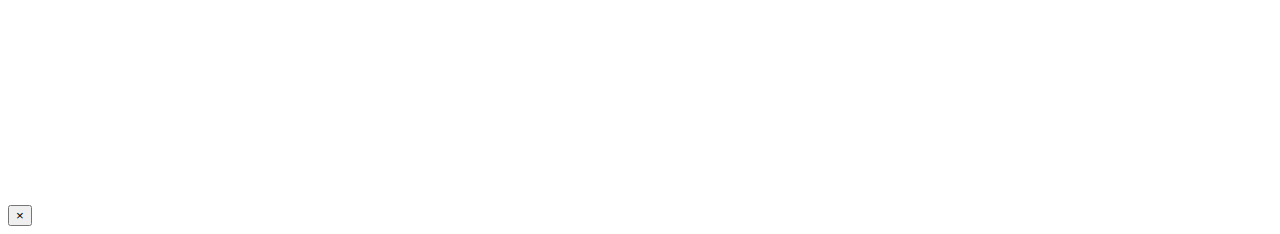
==== commit bf031c00: "Updates" ====
--- a/final.html
+++ b/final.html
@@ -126,7 +126,12 @@
                         </form>
                         
                     </section>
-                    <span class="v-oGraphic a-position visible-md visible-lg">&nbsp;</span>
+                    <div class="v-oGraphic a-position visible-md visible-lg">
+                        <button type="button" class="r-position" data-toggle="modal" data-target="#myModal">
+                            <span class="icon-play a-position">&nbsp;</span>
+                        </button>
+                    </div>
+                    
                     <span class="v-diamond a-position visible-md visible-lg">&nbsp;</span>
                 </div>
             </div>
@@ -174,6 +179,19 @@
             </div>
         </footer>
 
+
+        <!-- Video Modal -->
+        <div class="modal fade" id="myModal" tabindex="-1" role="dialog" aria-labelledby="myModalLabel">
+            <div class="modal-dialog modal-lg" role="document">
+                <div class="modal-content">
+                    <div class="modal-body">
+                        <button type="button" class="close" data-dismiss="modal" aria-label="Close"><span aria-hidden="true">&times;</span></button>
+                        <iframe width="860" height="315" src="https://www.youtube.com/embed/W86-mjWXQaw" title="YouTube video player" frameborder="0" allow="accelerometer; autoplay; clipboard-write; encrypted-media; gyroscope; picture-in-picture" allowfullscreen></iframe>
+                    </div>
+                </div>
+            </div>
+        </div>
+
         <script src="https://code.jquery.com/jquery-3.6.0.slim.min.js" integrity="sha256-u7e5khyithlIdTpu22PHhENmPcRdFiHRjhAuHcs05RI=" crossorigin="anonymous"></script>
         <script src="https://stackpath.bootstrapcdn.com/bootstrap/3.4.1/js/bootstrap.min.js" integrity="sha384-aJ21OjlMXNL5UyIl/XNwTMqvzeRMZH2w8c5cRVpzpU8Y5bApTppSuUkhZXN0VxHd" crossorigin="anonymous"></script>
 
--- a/css/prototype.css
+++ b/css/prototype.css
@@ -331,7 +331,7 @@
     font-size: 14px;
     color: rgba(0, 0, 0, .87);
     border: 1px solid #E0E0E0;
-    background-color: rgb(255 255 255 / 74%);
+    background-color: rgb(0 0 0 / 9%);
     border-radius: 14px;
     margin: 0 10px 10px 0;
 }
@@ -435,7 +435,21 @@
     top: -17px;
     right: -11px;
 }
-
+.v-oGraphic button {
+    background: transparent;
+    border: transparent;
+}
+.v-oGraphic .icon-play {
+    background: url(../images/play_circle.svg) no-repeat center center;
+    width: 64px;
+    height: 64px;
+}
+.v-oGraphic span.icon-play {
+    position: absolute;
+    left: 130px;
+    top: 242px;
+}
+.modal .close {}
 
 /* Footer */
 footer,
@@ -492,6 +506,9 @@
     .form-inline.f-step .form-control {font-size: 24px}
     .f-outline .form-inline.multiple {flex-direction: column;width: 100%;}
     .btn {margin-bottom: 20px;width: 100% !important;}
+    
+    /* footer */
+    footer .list-inline {display: flex;flex-direction: row;}
     footer .list-inline>li{margin-bottom: 0 !important;width: 164px;padding: 0;}
     footer .list-inline>li>a {margin-bottom: 0;padding: 0;}
 }
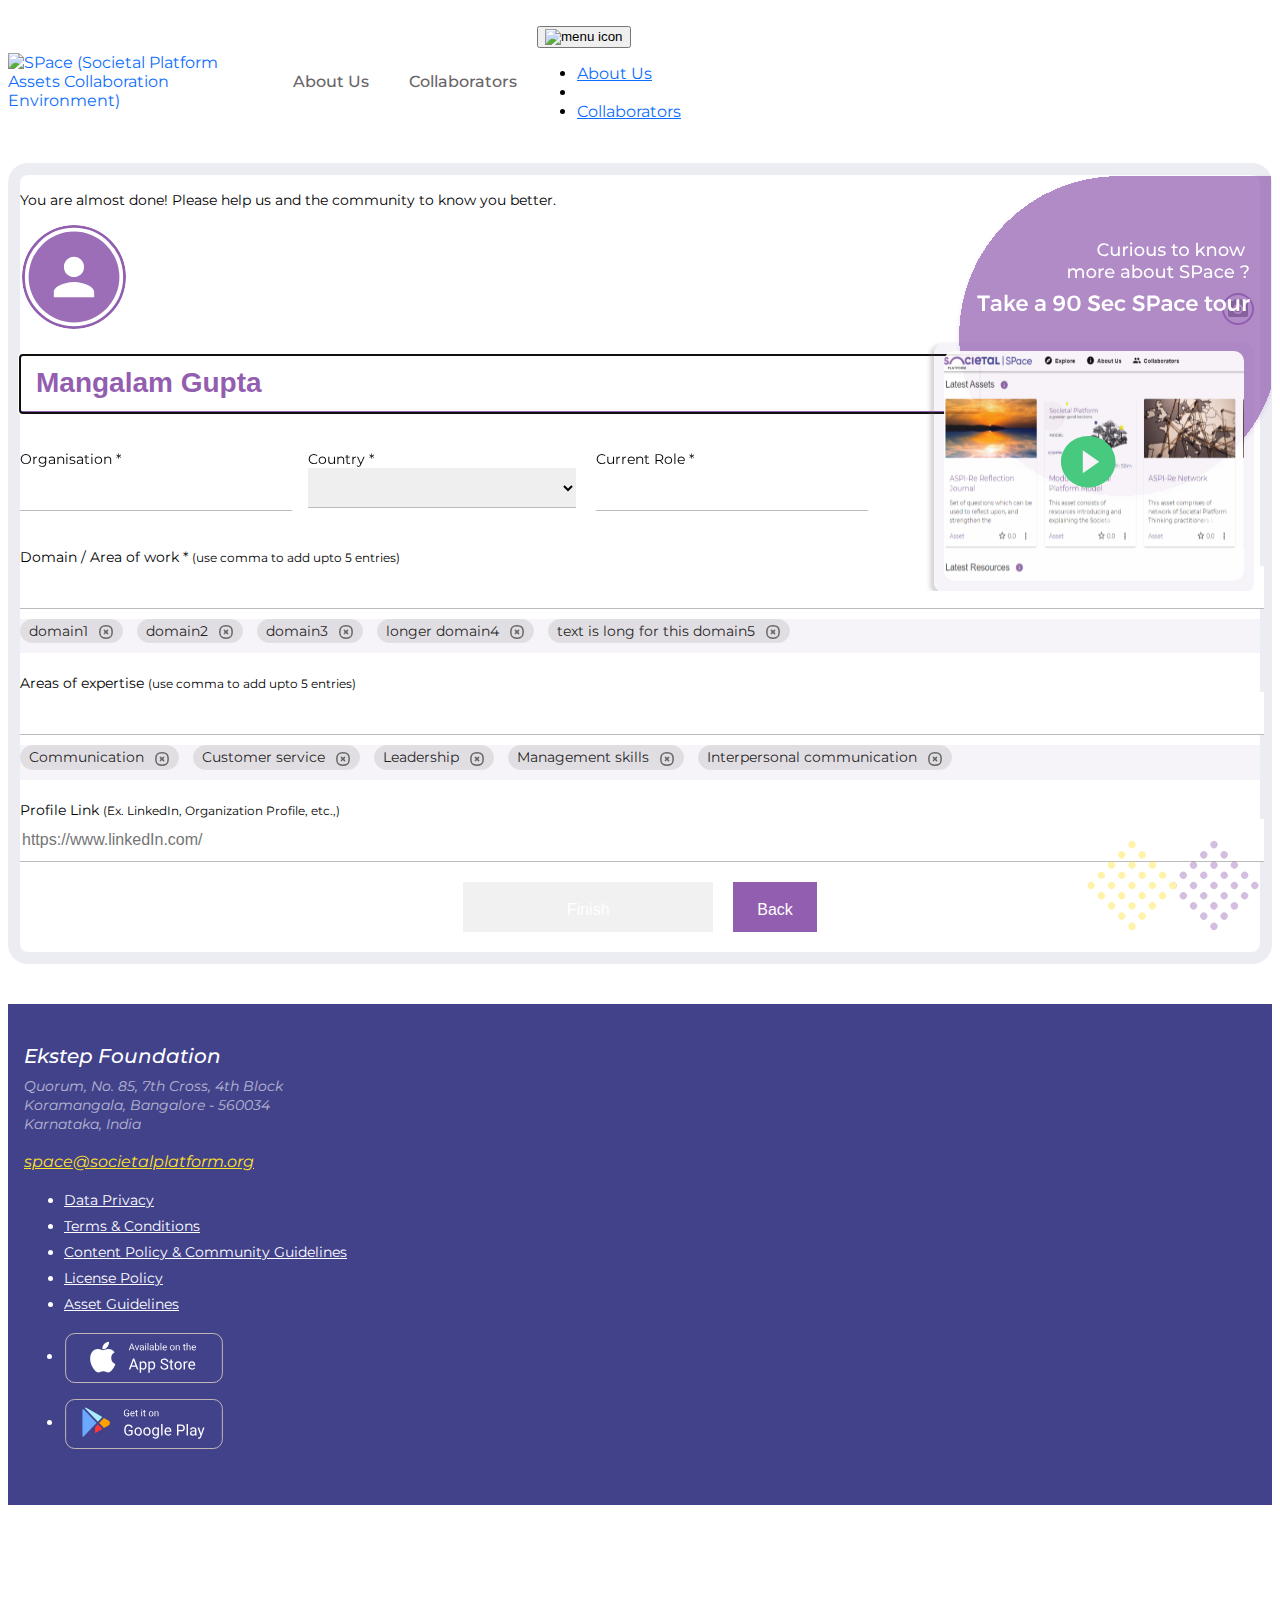
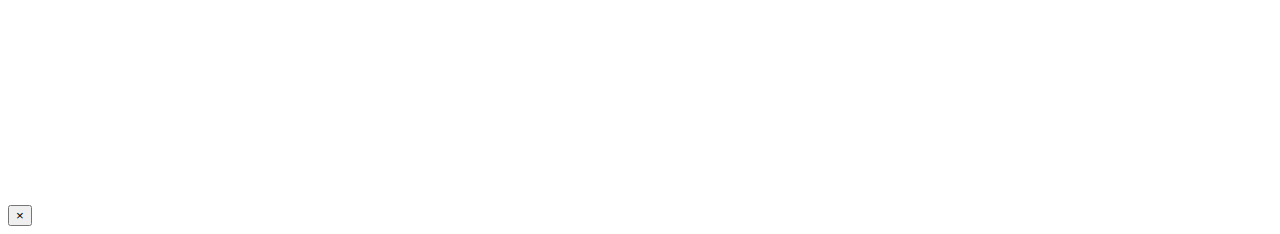
==== commit aa24379d: "Updates" ====
--- a/final.html
+++ b/final.html
@@ -11,6 +11,7 @@
         <link rel="stylesheet" href="https://fonts.googleapis.com/css2?family=Montserrat:wght@100;200;300;400;500;600;700;800&display=swap"/>
         <link rel="stylesheet" href="https://space.societalplatform.org/auth/resources/d3nnr/login/space-keycloak-theme-v3/node_modules/patternfly/dist/css/patternfly.min.css"/>
 
+        <link rel="stylesheet" href="css/common.css"/>
         <link rel="stylesheet" href="css/prototype.css"/>
          
     </head>
--- a/css/common.css
+++ b/css/common.css
@@ -0,0 +1,20 @@
+body {
+    font-family: 'Montserrat', sans-serif;
+    font-size: 16px;
+}
+
+/* Global button stylings */
+
+/* Typography */
+h1, h2, h3, h4, h5, h6 {
+    font-weight: 500;
+    line-height: 1.2;
+    margin-top: 0;
+    margin-bottom: 8px;
+}
+h1 {font-size: 40px;}
+h2 {font-size: 32px;}
+h3 {font-size: 28px;}
+h4 {font-size: 24px;}
+h5 {font-size: 20px;}
+h6 {font-size: 16px;}--- a/css/prototype.css
+++ b/css/prototype.css
@@ -1,24 +1,4 @@
-body {
-    font-family: 'Montserrat', sans-serif;
-    font-size: 16px;
-}
-
-
-/* Global button stylings */
-
-/* Typography */
-h1, h2, h3, h4, h5, h6 {
-    font-weight: 500;
-    line-height: 1.2;
-    margin-top: 0;
-    margin-bottom: 8px;
-}
-h1 {font-size: 40px;}
-h2 {font-size: 32px;}
-h3 {font-size: 28px;}
-h4 {font-size: 24px;}
-h5 {font-size: 20px;}
-h6 {font-size: 16px;}
+
 
 /* Button */
 .btn {
@@ -106,6 +86,7 @@
 }
 .list-group {
     border: none;
+    margin: 0;
 }
 
 
@@ -345,7 +326,6 @@
 }
 
 .mainBody {
-    padding: 0 10px;
     border-radius: 20px;
     border: 12px solid rgba(66, 66, 139, 0.1);
     background-color: #FFFFFF;
@@ -353,7 +333,33 @@
 }
 
 .mainBody .lCol .box {
-    margin-left: -10px;
+    width: 100%;
+    background-color: #a379bd;
+    height: 83vh;
+}
+.mainBody .lCol .box ul {
+    top: 25%;
+    left: 15%;
+}
+.mainBody .lCol .box ul h1 {
+    color: #FFFFFF;
+    line-height: 1.5;
+}
+.vector-s {
+    background: url(../images/vector_s.svg) no-repeat 0 0;
+    width: 112px;
+    height: 91px;
+    display: inline-block;
+    top:39%;
+    right: -30px;
+}
+.vector-m {
+    background: url(../images/vector_m.svg) no-repeat 0 0;
+    width: 167px;
+    height: 145px;
+    display: inline-block;
+    bottom: 5%;
+    left: 45px;
 }
 .form-container .sub-heading label a,
 .form-container .list-group-item a,
@@ -364,11 +370,10 @@
 .form-container .sub-heading {
     display: flex;
     flex-direction: column;
-    margin: 10px 0 20px;
+    margin: 10px 0;
 }
 .form-container .sub-heading label {
     color: #696466;
-    margin-top: 10px;
     font-size: 14px;
 }
 .form-container .sub-heading label a {
@@ -394,7 +399,7 @@
     background-position: center left,center right;
     background-repeat: no-repeat;
     font-size: 18px;
-    margin: 10px 0;
+    margin: 0;
     text-align: center;
 }
 
@@ -449,7 +454,6 @@
     left: 130px;
     top: 242px;
 }
-.modal .close {}
 
 /* Footer */
 footer,
@@ -499,6 +503,7 @@
         color: #FFFFFF;
     }
 
+    .mainBody.s-pad{padding: 0 16px;}
 
     /* final step onboarding */
     .form-inline.f-step {text-align: center;}
